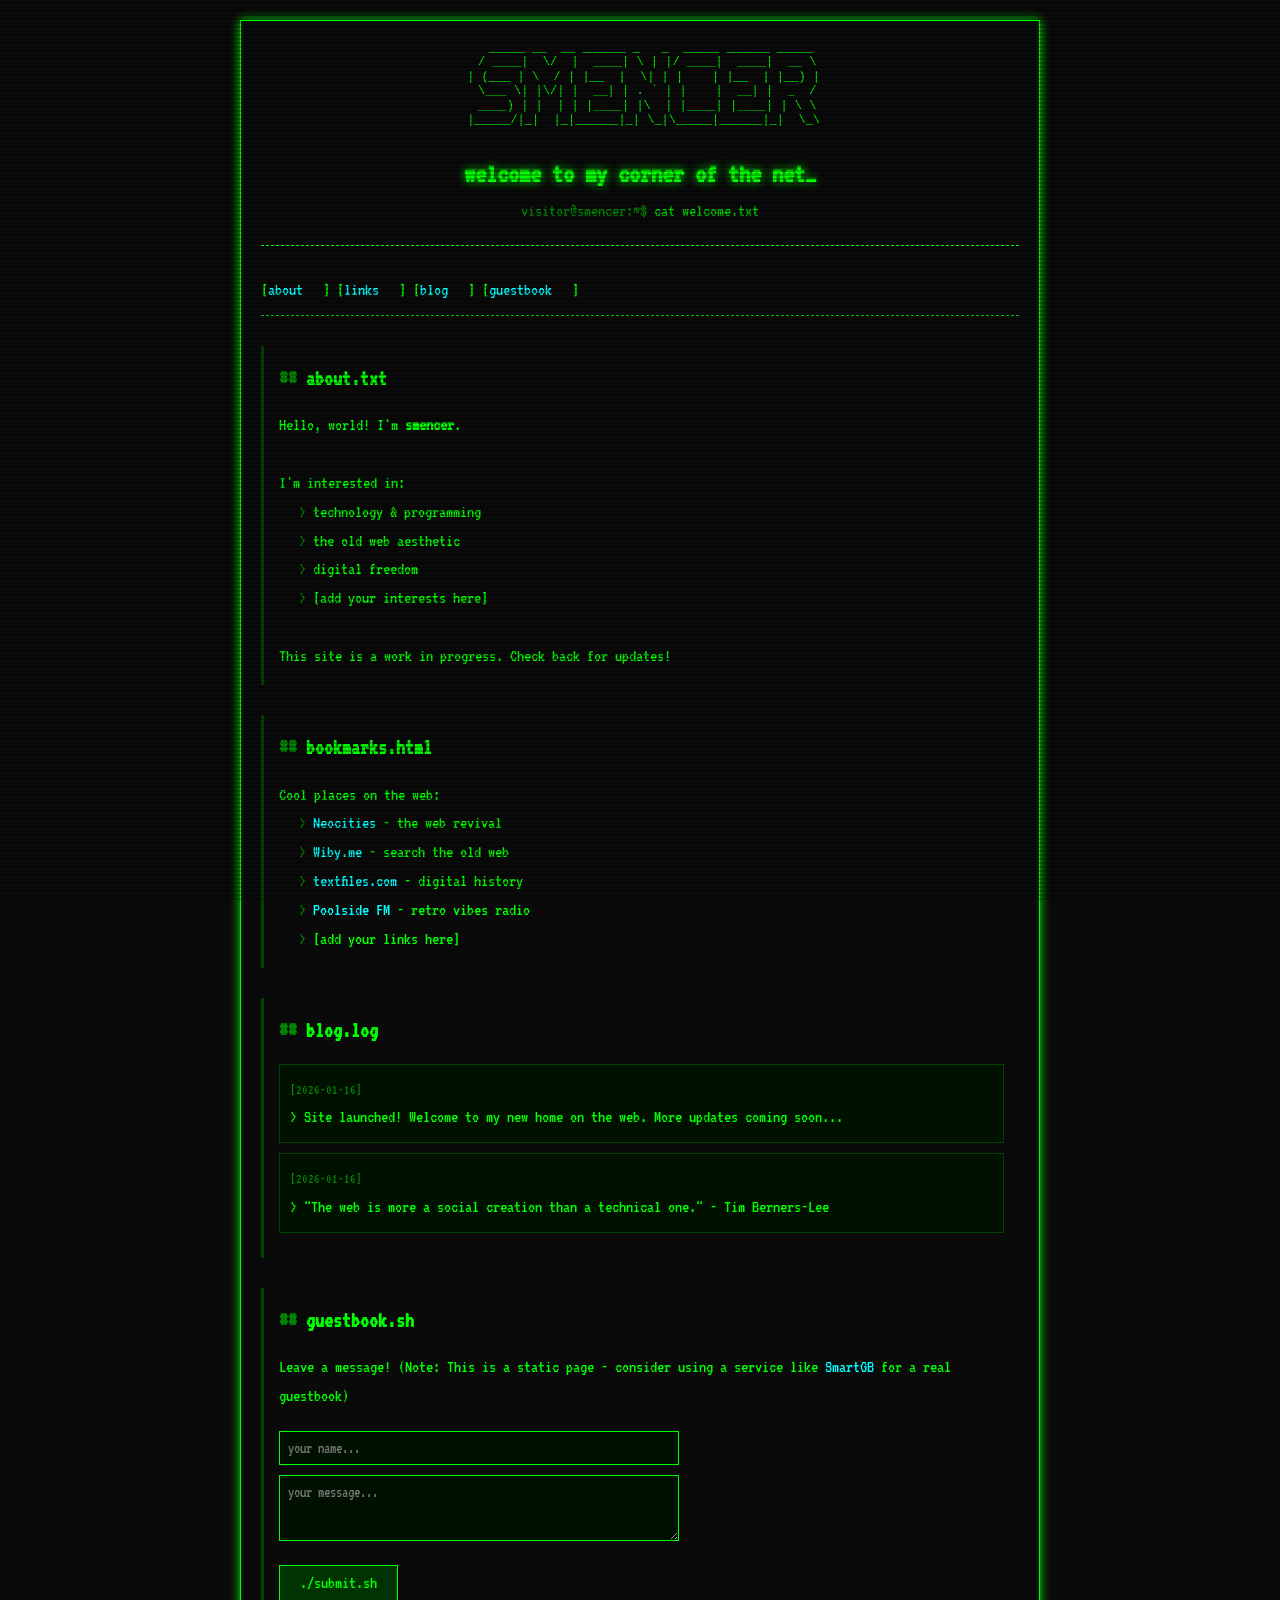
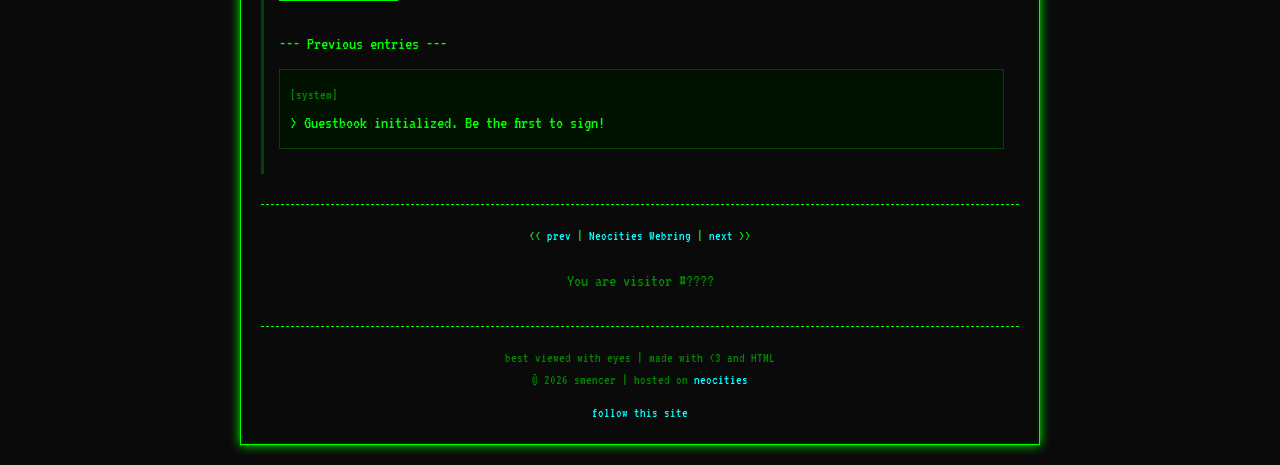
==== index.html @ 2117a458 "WIP - a new personal website for me" ====
<!DOCTYPE html>
<html lang="en">
<head>
    <meta charset="UTF-8">
    <meta name="viewport" content="width=device-width, initial-scale=1.0">
    <title>smencer's terminal</title>
    <style>
        @import url('https://fonts.googleapis.com/css2?family=VT323&display=swap');

        * {
            margin: 0;
            padding: 0;
            box-sizing: border-box;
        }

        body {
            background-color: #0a0a0a;
            color: #00ff00;
            font-family: 'VT323', 'Courier New', monospace;
            font-size: 18px;
            line-height: 1.6;
            min-height: 100vh;
            padding: 20px;
        }

        /* CRT screen effect */
        body::before {
            content: " ";
            display: block;
            position: fixed;
            top: 0;
            left: 0;
            bottom: 0;
            right: 0;
            background: linear-gradient(rgba(18, 16, 16, 0) 50%, rgba(0, 0, 0, 0.25) 50%);
            background-size: 100% 4px;
            z-index: 1000;
            pointer-events: none;
        }

        .container {
            max-width: 800px;
            margin: 0 auto;
            border: 1px solid #00ff00;
            padding: 20px;
            box-shadow: 0 0 10px #00ff00, inset 0 0 5px #003300;
        }

        .header {
            text-align: center;
            border-bottom: 1px dashed #00ff00;
            padding-bottom: 20px;
            margin-bottom: 20px;
        }

        .ascii-art {
            color: #00ff00;
            white-space: pre;
            font-size: 12px;
            line-height: 1.2;
            margin-bottom: 10px;
        }

        .ascii-art-mobile {
            display: none;
            color: #00ff00;
            white-space: pre;
            font-size: 14px;
            line-height: 1.2;
            margin-bottom: 10px;
        }

        h1 {
            font-size: 28px;
            text-shadow: 0 0 10px #00ff00;
        }

        .blink {
            animation: blink 1s step-end infinite;
        }

        @keyframes blink {
            0%, 100% { opacity: 1; }
            50% { opacity: 0; }
        }

        .prompt {
            color: #00cc00;
        }

        .prompt::before {
            content: "visitor@smencer:~$ ";
            color: #008800;
        }

        nav {
            margin: 20px 0;
            padding: 10px 0;
            border-bottom: 1px dashed #00ff00;
        }

        nav a {
            color: #00ffff;
            text-decoration: none;
            margin-right: 20px;
        }

        nav a:hover {
            color: #ffffff;
            text-shadow: 0 0 5px #00ffff;
        }

        section {
            margin: 30px 0;
            padding: 15px;
            border-left: 3px solid #004400;
        }

        h2 {
            color: #00ff00;
            margin-bottom: 15px;
            font-size: 22px;
        }

        h2::before {
            content: "## ";
            color: #008800;
        }

        a {
            color: #00ffff;
            text-decoration: none;
        }

        a:hover {
            color: #ffffff;
            text-decoration: underline;
        }

        ul {
            list-style: none;
            padding-left: 20px;
        }

        li::before {
            content: "> ";
            color: #008800;
        }

        .update {
            border: 1px solid #004400;
            padding: 10px;
            margin: 10px 0;
            background: #001100;
        }

        .update-date {
            color: #008800;
            font-size: 14px;
        }

        .guestbook-form {
            margin-top: 15px;
        }

        input, textarea {
            background: #001100;
            border: 1px solid #00ff00;
            color: #00ff00;
            font-family: 'VT323', monospace;
            font-size: 16px;
            padding: 8px;
            margin: 5px 0;
            width: 100%;
            max-width: 400px;
        }

        input:focus, textarea:focus {
            outline: none;
            box-shadow: 0 0 5px #00ff00;
        }

        button {
            background: #003300;
            border: 1px solid #00ff00;
            color: #00ff00;
            font-family: 'VT323', monospace;
            font-size: 18px;
            padding: 8px 20px;
            cursor: pointer;
            margin-top: 10px;
        }

        button:hover {
            background: #004400;
            box-shadow: 0 0 10px #00ff00;
        }

        .webring {
            text-align: center;
            margin-top: 30px;
            padding-top: 20px;
            border-top: 1px dashed #00ff00;
            font-size: 14px;
        }

        .counter {
            text-align: center;
            margin-top: 20px;
            color: #008800;
        }

        .footer {
            text-align: center;
            margin-top: 30px;
            padding-top: 20px;
            border-top: 1px dashed #00ff00;
            color: #008800;
            font-size: 14px;
        }

        /* Glitch effect on hover for header */
        .glitch:hover {
            animation: glitch 0.3s infinite;
        }

        @keyframes glitch {
            0% { text-shadow: 2px 0 #ff0000, -2px 0 #0000ff; }
            25% { text-shadow: -2px 0 #ff0000, 2px 0 #0000ff; }
            50% { text-shadow: 2px 0 #ff0000, -2px 0 #0000ff; }
            75% { text-shadow: -2px 0 #ff0000, 2px 0 #0000ff; }
            100% { text-shadow: 2px 0 #ff0000, -2px 0 #0000ff; }
        }

        /* Mobile responsiveness */
        @media (max-width: 600px) {
            .ascii-art { display: none; }
            .ascii-art-mobile { display: block; }
            body { padding: 10px; }
            .container { padding: 15px; }
            h1 { font-size: 20px; }
            nav a { margin-right: 10px; }
            section { padding: 10px; }
        }
    </style>
</head>
<body>
    <div class="container">
        <header class="header">
            <pre class="ascii-art">
   _____ __  __ ______ _   _  _____ ______ _____
  / ____|  \/  |  ____| \ | |/ ____|  ____|  __ \
 | (___ | \  / | |__  |  \| | |    | |__  | |__) |
  \___ \| |\/| |  __| | . ` | |    |  __| |  _  /
  ____) | |  | | |____| |\  | |____| |____| | \ \
 |_____/|_|  |_|______|_| \_|\_____|______|_|  \_\
            </pre>
            <pre class="ascii-art-mobile">
+-------------+
|   SMENCER   |
+-------------+
            </pre>
            <h1 class="glitch">welcome to my corner of the net<span class="blink">_</span></h1>
            <p class="prompt">cat welcome.txt</p>
        </header>

        <nav>
            [<a href="#about">about</a>]
            [<a href="#links">links</a>]
            [<a href="#blog">blog</a>]
            [<a href="#guestbook">guestbook</a>]
        </nav>

        <section id="about">
            <h2>about.txt</h2>
            <p>Hello, world! I'm <strong>smencer</strong>.</p>
            <br>
            <p>I'm interested in:</p>
            <ul>
                <li>technology & programming</li>
                <li>the old web aesthetic</li>
                <li>digital freedom</li>
                <li>[add your interests here]</li>
            </ul>
            <br>
            <p>This site is a work in progress. Check back for updates!</p>
        </section>

        <section id="links">
            <h2>bookmarks.html</h2>
            <p>Cool places on the web:</p>
            <ul>
                <li><a href="https://neocities.org" target="_blank">Neocities</a> - the web revival</li>
                <li><a href="https://wiby.me" target="_blank">Wiby.me</a> - search the old web</li>
                <li><a href="https://textfiles.com" target="_blank">textfiles.com</a> - digital history</li>
                <li><a href="https://poolside.fm" target="_blank">Poolside FM</a> - retro vibes radio</li>
                <li>[add your links here]</li>
            </ul>
        </section>

        <section id="blog">
            <h2>blog.log</h2>
            <div class="update">
                <span class="update-date">[2026-01-16]</span>
                <p>> Site launched! Welcome to my new home on the web. More updates coming soon...</p>
            </div>
            <div class="update">
                <span class="update-date">[2026-01-16]</span>
                <p>> "The web is more a social creation than a technical one." - Tim Berners-Lee</p>
            </div>
        </section>

        <section id="guestbook">
            <h2>guestbook.sh</h2>
            <p>Leave a message! (Note: This is a static page - consider using a service like <a href="https://www.smartgb.com/" target="_blank">SmartGB</a> for a real guestbook)</p>
            <div class="guestbook-form">
                <input type="text" placeholder="your name...">
                <br>
                <textarea rows="3" placeholder="your message..."></textarea>
                <br>
                <button type="button">./submit.sh</button>
            </div>
            <br>
            <p>--- Previous entries ---</p>
            <div class="update">
                <span class="update-date">[system]</span>
                <p>> Guestbook initialized. Be the first to sign!</p>
            </div>
        </section>

        <div class="webring">
            &lt;&lt; <a href="#">prev</a> |
            <a href="#">Neocities Webring</a> |
            <a href="#">next</a> &gt;&gt;
        </div>

        <div class="counter">
            You are visitor #<span id="counter">????</span>
            <br>
            <img src="https://camo.githubusercontent.com/5a9f2a326799dabc5f6ea3da66ff0e3c3b38dd5a14c93e1f1f8e8c1f8c1e8e8e/68747470733a2f2f686974636f756e7465722e70797468" alt="counter placeholder" style="display:none;">
        </div>

        <footer class="footer">
            <p>best viewed with eyes | made with &lt;3 and HTML</p>
            <p>&#169; 2026 smencer | hosted on <a href="https://neocities.org">neocities</a></p>
            <p style="margin-top: 10px;">
                <a href="https://neocities.org/site/smencer">follow this site</a>
            </p>
        </footer>
    </div>
</body>
</html>
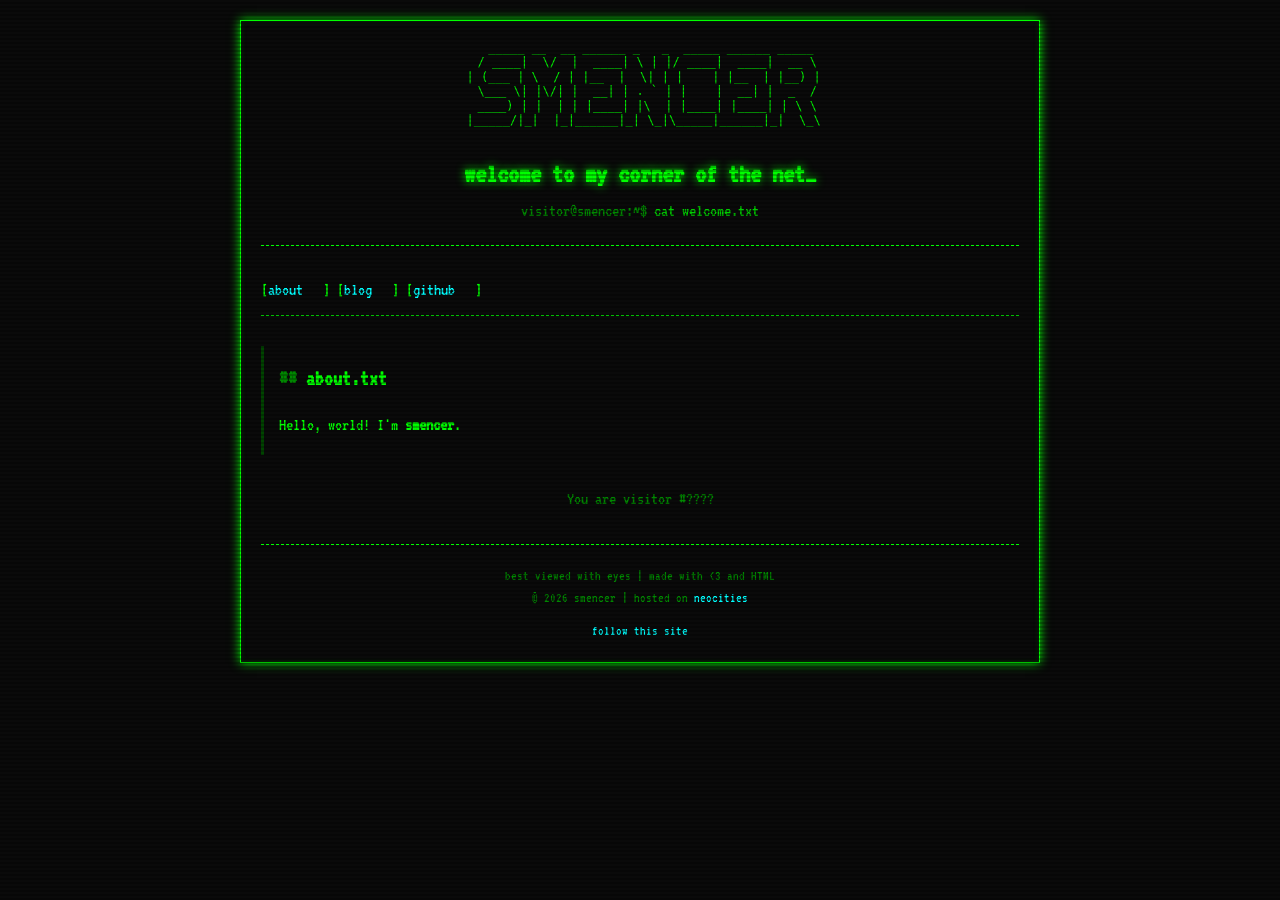
==== commit 541e1517: "Restructure site: extract CSS, add blog section and favicon Co-Authored-By: Claude Opus 5 <noreply@a" ====
--- a/index.html
+++ b/index.html
@@ -4,245 +4,7 @@
     <meta charset="UTF-8">
     <meta name="viewport" content="width=device-width, initial-scale=1.0">
     <title>smencer's terminal</title>
-    <style>
-        @import url('https://fonts.googleapis.com/css2?family=VT323&display=swap');
-
-        * {
-            margin: 0;
-            padding: 0;
-            box-sizing: border-box;
-        }
-
-        body {
-            background-color: #0a0a0a;
-            color: #00ff00;
-            font-family: 'VT323', 'Courier New', monospace;
-            font-size: 18px;
-            line-height: 1.6;
-            min-height: 100vh;
-            padding: 20px;
-        }
-
-        /* CRT screen effect */
-        body::before {
-            content: " ";
-            display: block;
-            position: fixed;
-            top: 0;
-            left: 0;
-            bottom: 0;
-            right: 0;
-            background: linear-gradient(rgba(18, 16, 16, 0) 50%, rgba(0, 0, 0, 0.25) 50%);
-            background-size: 100% 4px;
-            z-index: 1000;
-            pointer-events: none;
-        }
-
-        .container {
-            max-width: 800px;
-            margin: 0 auto;
-            border: 1px solid #00ff00;
-            padding: 20px;
-            box-shadow: 0 0 10px #00ff00, inset 0 0 5px #003300;
-        }
-
-        .header {
-            text-align: center;
-            border-bottom: 1px dashed #00ff00;
-            padding-bottom: 20px;
-            margin-bottom: 20px;
-        }
-
-        .ascii-art {
-            color: #00ff00;
-            white-space: pre;
-            font-size: 12px;
-            line-height: 1.2;
-            margin-bottom: 10px;
-        }
-
-        .ascii-art-mobile {
-            display: none;
-            color: #00ff00;
-            white-space: pre;
-            font-size: 14px;
-            line-height: 1.2;
-            margin-bottom: 10px;
-        }
-
-        h1 {
-            font-size: 28px;
-            text-shadow: 0 0 10px #00ff00;
-        }
-
-        .blink {
-            animation: blink 1s step-end infinite;
-        }
-
-        @keyframes blink {
-            0%, 100% { opacity: 1; }
-            50% { opacity: 0; }
-        }
-
-        .prompt {
-            color: #00cc00;
-        }
-
-        .prompt::before {
-            content: "visitor@smencer:~$ ";
-            color: #008800;
-        }
-
-        nav {
-            margin: 20px 0;
-            padding: 10px 0;
-            border-bottom: 1px dashed #00ff00;
-        }
-
-        nav a {
-            color: #00ffff;
-            text-decoration: none;
-            margin-right: 20px;
-        }
-
-        nav a:hover {
-            color: #ffffff;
-            text-shadow: 0 0 5px #00ffff;
-        }
-
-        section {
-            margin: 30px 0;
-            padding: 15px;
-            border-left: 3px solid #004400;
-        }
-
-        h2 {
-            color: #00ff00;
-            margin-bottom: 15px;
-            font-size: 22px;
-        }
-
-        h2::before {
-            content: "## ";
-            color: #008800;
-        }
-
-        a {
-            color: #00ffff;
-            text-decoration: none;
-        }
-
-        a:hover {
-            color: #ffffff;
-            text-decoration: underline;
-        }
-
-        ul {
-            list-style: none;
-            padding-left: 20px;
-        }
-
-        li::before {
-            content: "> ";
-            color: #008800;
-        }
-
-        .update {
-            border: 1px solid #004400;
-            padding: 10px;
-            margin: 10px 0;
-            background: #001100;
-        }
-
-        .update-date {
-            color: #008800;
-            font-size: 14px;
-        }
-
-        .guestbook-form {
-            margin-top: 15px;
-        }
-
-        input, textarea {
-            background: #001100;
-            border: 1px solid #00ff00;
-            color: #00ff00;
-            font-family: 'VT323', monospace;
-            font-size: 16px;
-            padding: 8px;
-            margin: 5px 0;
-            width: 100%;
-            max-width: 400px;
-        }
-
-        input:focus, textarea:focus {
-            outline: none;
-            box-shadow: 0 0 5px #00ff00;
-        }
-
-        button {
-            background: #003300;
-            border: 1px solid #00ff00;
-            color: #00ff00;
-            font-family: 'VT323', monospace;
-            font-size: 18px;
-            padding: 8px 20px;
-            cursor: pointer;
-            margin-top: 10px;
-        }
-
-        button:hover {
-            background: #004400;
-            box-shadow: 0 0 10px #00ff00;
-        }
-
-        .webring {
-            text-align: center;
-            margin-top: 30px;
-            padding-top: 20px;
-            border-top: 1px dashed #00ff00;
-            font-size: 14px;
-        }
-
-        .counter {
-            text-align: center;
-            margin-top: 20px;
-            color: #008800;
-        }
-
-        .footer {
-            text-align: center;
-            margin-top: 30px;
-            padding-top: 20px;
-            border-top: 1px dashed #00ff00;
-            color: #008800;
-            font-size: 14px;
-        }
-
-        /* Glitch effect on hover for header */
-        .glitch:hover {
-            animation: glitch 0.3s infinite;
-        }
-
-        @keyframes glitch {
-            0% { text-shadow: 2px 0 #ff0000, -2px 0 #0000ff; }
-            25% { text-shadow: -2px 0 #ff0000, 2px 0 #0000ff; }
-            50% { text-shadow: 2px 0 #ff0000, -2px 0 #0000ff; }
-            75% { text-shadow: -2px 0 #ff0000, 2px 0 #0000ff; }
-            100% { text-shadow: 2px 0 #ff0000, -2px 0 #0000ff; }
-        }
-
-        /* Mobile responsiveness */
-        @media (max-width: 600px) {
-            .ascii-art { display: none; }
-            .ascii-art-mobile { display: block; }
-            body { padding: 10px; }
-            .container { padding: 15px; }
-            h1 { font-size: 20px; }
-            nav a { margin-right: 10px; }
-            section { padding: 10px; }
-        }
-    </style>
+    <link rel="stylesheet" href="css/style.css">
 </head>
 <body>
     <div class="container">
@@ -266,78 +28,26 @@
 
         <nav>
             [<a href="#about">about</a>]
-            [<a href="#links">links</a>]
-            [<a href="#blog">blog</a>]
-            [<a href="#guestbook">guestbook</a>]
+            [<a href="./blog/index.html">blog</a>]
+            [<a href="https://github.com/smencer" target="_blank">github</a>]
         </nav>
 
         <section id="about">
             <h2>about.txt</h2>
             <p>Hello, world! I'm <strong>smencer</strong>.</p>
-            <br>
-            <p>I'm interested in:</p>
-            <ul>
-                <li>technology & programming</li>
-                <li>the old web aesthetic</li>
-                <li>digital freedom</li>
-                <li>[add your interests here]</li>
-            </ul>
-            <br>
-            <p>This site is a work in progress. Check back for updates!</p>
         </section>
 
-        <section id="links">
-            <h2>bookmarks.html</h2>
-            <p>Cool places on the web:</p>
-            <ul>
-                <li><a href="https://neocities.org" target="_blank">Neocities</a> - the web revival</li>
-                <li><a href="https://wiby.me" target="_blank">Wiby.me</a> - search the old web</li>
-                <li><a href="https://textfiles.com" target="_blank">textfiles.com</a> - digital history</li>
-                <li><a href="https://poolside.fm" target="_blank">Poolside FM</a> - retro vibes radio</li>
-                <li>[add your links here]</li>
-            </ul>
-        </section>
-
-        <section id="blog">
-            <h2>blog.log</h2>
-            <div class="update">
-                <span class="update-date">[2026-01-16]</span>
-                <p>> Site launched! Welcome to my new home on the web. More updates coming soon...</p>
-            </div>
-            <div class="update">
-                <span class="update-date">[2026-01-16]</span>
-                <p>> "The web is more a social creation than a technical one." - Tim Berners-Lee</p>
-            </div>
-        </section>
-
-        <section id="guestbook">
-            <h2>guestbook.sh</h2>
-            <p>Leave a message! (Note: This is a static page - consider using a service like <a href="https://www.smartgb.com/" target="_blank">SmartGB</a> for a real guestbook)</p>
-            <div class="guestbook-form">
-                <input type="text" placeholder="your name...">
-                <br>
-                <textarea rows="3" placeholder="your message..."></textarea>
-                <br>
-                <button type="button">./submit.sh</button>
-            </div>
-            <br>
-            <p>--- Previous entries ---</p>
-            <div class="update">
-                <span class="update-date">[system]</span>
-                <p>> Guestbook initialized. Be the first to sign!</p>
-            </div>
-        </section>
-
+	<!--
         <div class="webring">
             &lt;&lt; <a href="#">prev</a> |
             <a href="#">Neocities Webring</a> |
             <a href="#">next</a> &gt;&gt;
         </div>
+	-->
 
         <div class="counter">
             You are visitor #<span id="counter">????</span>
             <br>
-            <img src="https://camo.githubusercontent.com/5a9f2a326799dabc5f6ea3da66ff0e3c3b38dd5a14c93e1f1f8e8c1f8c1e8e8e/68747470733a2f2f686974636f756e7465722e70797468" alt="counter placeholder" style="display:none;">
         </div>
 
         <footer class="footer">
@@ -348,5 +58,10 @@
             </p>
         </footer>
     </div>
+    <script language="javascript">
+	    fetch('https://hits.scottmencer.com/hit', { mode: "cors" })
+		.then(res => res.json())
+		.then(data => document.getElementById('counter').innerHTML = `${data.count} - New? ${data.new ? "yes" : "no"}`);
+    </script>
 </body>
 </html>
--- a/css/style.css
+++ b/css/style.css
@@ -0,0 +1,237 @@
+@import url('https://fonts.googleapis.com/css2?family=VT323&display=swap');
+
+* {
+    margin: 0;
+    padding: 0;
+    box-sizing: border-box;
+}
+
+body {
+    background-color: #0a0a0a;
+    color: #00ff00;
+    font-family: 'VT323', 'Courier New', monospace;
+    font-size: 18px;
+    line-height: 1.6;
+    min-height: 100vh;
+    padding: 20px;
+}
+
+/* CRT screen effect */
+body::before {
+    content: " ";
+    display: block;
+    position: fixed;
+    top: 0;
+    left: 0;
+    bottom: 0;
+    right: 0;
+    background: linear-gradient(rgba(18, 16, 16, 0) 50%, rgba(0, 0, 0, 0.25) 50%);
+    background-size: 100% 4px;
+    z-index: 1000;
+    pointer-events: none;
+}
+
+.container {
+    max-width: 800px;
+    margin: 0 auto;
+    border: 1px solid #00ff00;
+    padding: 20px;
+    box-shadow: 0 0 10px #00ff00, inset 0 0 5px #003300;
+}
+
+.header {
+    text-align: center;
+    border-bottom: 1px dashed #00ff00;
+    padding-bottom: 20px;
+    margin-bottom: 20px;
+}
+
+.ascii-art {
+    color: #00ff00;
+    white-space: pre;
+    font-size: 12px;
+    line-height: 1.2;
+    margin-bottom: 10px;
+}
+
+.ascii-art-mobile {
+    display: none;
+    color: #00ff00;
+    white-space: pre;
+    font-size: 14px;
+    line-height: 1.2;
+    margin-bottom: 10px;
+}
+
+h1 {
+    font-size: 28px;
+    text-shadow: 0 0 10px #00ff00;
+}
+
+.blink {
+    animation: blink 1s step-end infinite;
+}
+
+@keyframes blink {
+    0%, 100% { opacity: 1; }
+    50% { opacity: 0; }
+}
+
+.prompt {
+    color: #00cc00;
+}
+
+.prompt::before {
+    content: "visitor@smencer:~$ ";
+    color: #008800;
+}
+
+nav {
+    margin: 20px 0;
+    padding: 10px 0;
+    border-bottom: 1px dashed #00ff00;
+}
+
+nav a {
+    color: #00ffff;
+    text-decoration: none;
+    margin-right: 20px;
+}
+
+nav a:hover {
+    color: #ffffff;
+    text-shadow: 0 0 5px #00ffff;
+}
+
+section {
+    margin: 30px 0;
+    padding: 15px;
+    border-left: 3px solid #004400;
+}
+
+h2 {
+    color: #00ff00;
+    margin-bottom: 15px;
+    font-size: 22px;
+}
+
+h2::before {
+    content: "## ";
+    color: #008800;
+}
+
+a {
+    color: #00ffff;
+    text-decoration: none;
+}
+
+a:hover {
+    color: #ffffff;
+    text-decoration: underline;
+}
+
+ul {
+    list-style: none;
+    padding-left: 20px;
+}
+
+li::before {
+    content: "> ";
+    color: #008800;
+}
+
+.update {
+    border: 1px solid #004400;
+    padding: 10px;
+    margin: 10px 0;
+    background: #001100;
+}
+
+.update-date {
+    color: #008800;
+    font-size: 14px;
+}
+
+.guestbook-form {
+    margin-top: 15px;
+}
+
+input, textarea {
+    background: #001100;
+    border: 1px solid #00ff00;
+    color: #00ff00;
+    font-family: 'VT323', monospace;
+    font-size: 16px;
+    padding: 8px;
+    margin: 5px 0;
+    width: 100%;
+    max-width: 400px;
+}
+
+input:focus, textarea:focus {
+    outline: none;
+    box-shadow: 0 0 5px #00ff00;
+}
+
+button {
+    background: #003300;
+    border: 1px solid #00ff00;
+    color: #00ff00;
+    font-family: 'VT323', monospace;
+    font-size: 18px;
+    padding: 8px 20px;
+    cursor: pointer;
+    margin-top: 10px;
+}
+
+button:hover {
+    background: #004400;
+    box-shadow: 0 0 10px #00ff00;
+}
+
+.webring {
+    text-align: center;
+    margin-top: 30px;
+    padding-top: 20px;
+    border-top: 1px dashed #00ff00;
+    font-size: 14px;
+}
+
+.counter {
+    text-align: center;
+    margin-top: 20px;
+    color: #008800;
+}
+
+.footer {
+    text-align: center;
+    margin-top: 30px;
+    padding-top: 20px;
+    border-top: 1px dashed #00ff00;
+    color: #008800;
+    font-size: 14px;
+}
+
+/* Glitch effect on hover for header */
+.glitch:hover {
+    animation: glitch 0.3s infinite;
+}
+
+@keyframes glitch {
+    0% { text-shadow: 2px 0 #ff0000, -2px 0 #0000ff; }
+    25% { text-shadow: -2px 0 #ff0000, 2px 0 #0000ff; }
+    50% { text-shadow: 2px 0 #ff0000, -2px 0 #0000ff; }
+    75% { text-shadow: -2px 0 #ff0000, 2px 0 #0000ff; }
+    100% { text-shadow: 2px 0 #ff0000, -2px 0 #0000ff; }
+}
+
+/* Mobile responsiveness */
+@media (max-width: 600px) {
+    .ascii-art { display: none; }
+    .ascii-art-mobile { display: block; }
+    body { padding: 10px; }
+    .container { padding: 15px; }
+    h1 { font-size: 20px; }
+    nav a { margin-right: 10px; }
+    section { padding: 10px; }
+}
